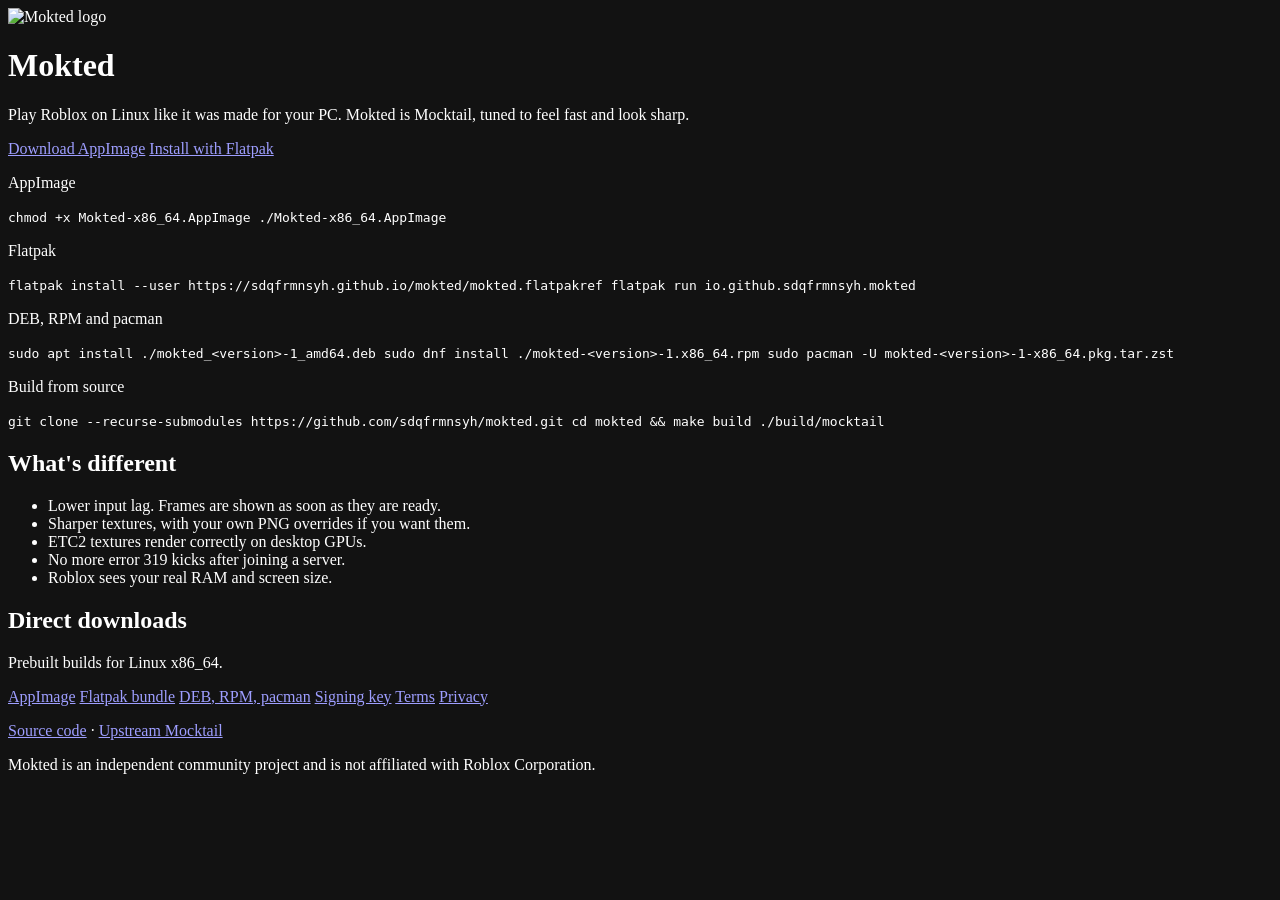
==== site/index.html @ 4aeb3a2b "Upload proyek mokted" ====
<!doctype html>
<!-- Modified by vii from komaruworld/mocktail. See README "About this fork". -->
<html lang="en">
<head>
  <meta charset="utf-8">
  <meta name="viewport" content="width=device-width, initial-scale=1">
  <meta name="color-scheme" content="dark">
  <title>Mokted for Linux</title>
  <link rel="icon" href="mokted.svg" type="image/svg+xml">
  <link rel="stylesheet" href="styles.css">
</head>
<body><main>
  <img src="mokted.svg" alt="Mokted logo">
  <h1>Mokted</h1>
  <p>Play Roblox on Linux like it was made for your PC. Mokted is Mocktail, tuned to feel fast and look sharp.</p>
  <a class="button" href="https://github.com/sdqfrmnsyh/mokted/releases/latest/download/Mokted-x86_64.AppImage">Download AppImage</a>
  <a class="button secondary" href="mokted.flatpakref">Install with Flatpak</a>
  <div class="commands">
    <p>AppImage</p>
    <code>chmod +x Mokted-x86_64.AppImage
./Mokted-x86_64.AppImage</code>
    <p>Flatpak</p>
    <code>flatpak install --user https://sdqfrmnsyh.github.io/mokted/mokted.flatpakref
flatpak run io.github.sdqfrmnsyh.mokted</code>
    <p>DEB, RPM and pacman</p>
    <code>sudo apt install ./mokted_&lt;version&gt;-1_amd64.deb
sudo dnf install ./mokted-&lt;version&gt;-1.x86_64.rpm
sudo pacman -U mokted-&lt;version&gt;-1-x86_64.pkg.tar.zst</code>
    <p>Build from source</p>
    <code>git clone --recurse-submodules https://github.com/sdqfrmnsyh/mokted.git
cd mokted &amp;&amp; make build
./build/mocktail</code>
  </div>
  <h2>What's different</h2>
  <ul>
    <li>Lower input lag. Frames are shown as soon as they are ready.</li>
    <li>Sharper textures, with your own PNG overrides if you want them.</li>
    <li>ETC2 textures render correctly on desktop GPUs.</li>
    <li>No more error 319 kicks after joining a server.</li>
    <li>Roblox sees your real RAM and screen size.</li>
  </ul>
  <h2>Direct downloads</h2>
  <p>Prebuilt builds for Linux x86_64.</p>
  <p class="links">
    <a href="https://github.com/sdqfrmnsyh/mokted/releases/latest/download/Mokted-x86_64.AppImage">AppImage</a>
    <a href="Mokted-x86_64.flatpak">Flatpak bundle</a>
    <a href="https://github.com/sdqfrmnsyh/mokted/releases/latest">DEB, RPM, pacman</a>
    <a href="mokted-flatpak.gpg">Signing key</a>
    <a href="terms.html">Terms</a>
    <a href="privacy.html">Privacy</a>
  </p>
  <p><a class="source" href="https://github.com/sdqfrmnsyh/mokted">Source code</a> ·
     <a class="source" href="https://github.com/komaruworld/mocktail">Upstream Mocktail</a></p>
  <p>Mokted is an independent community project and is not affiliated with Roblox Corporation.</p>
</main></body>
</html>
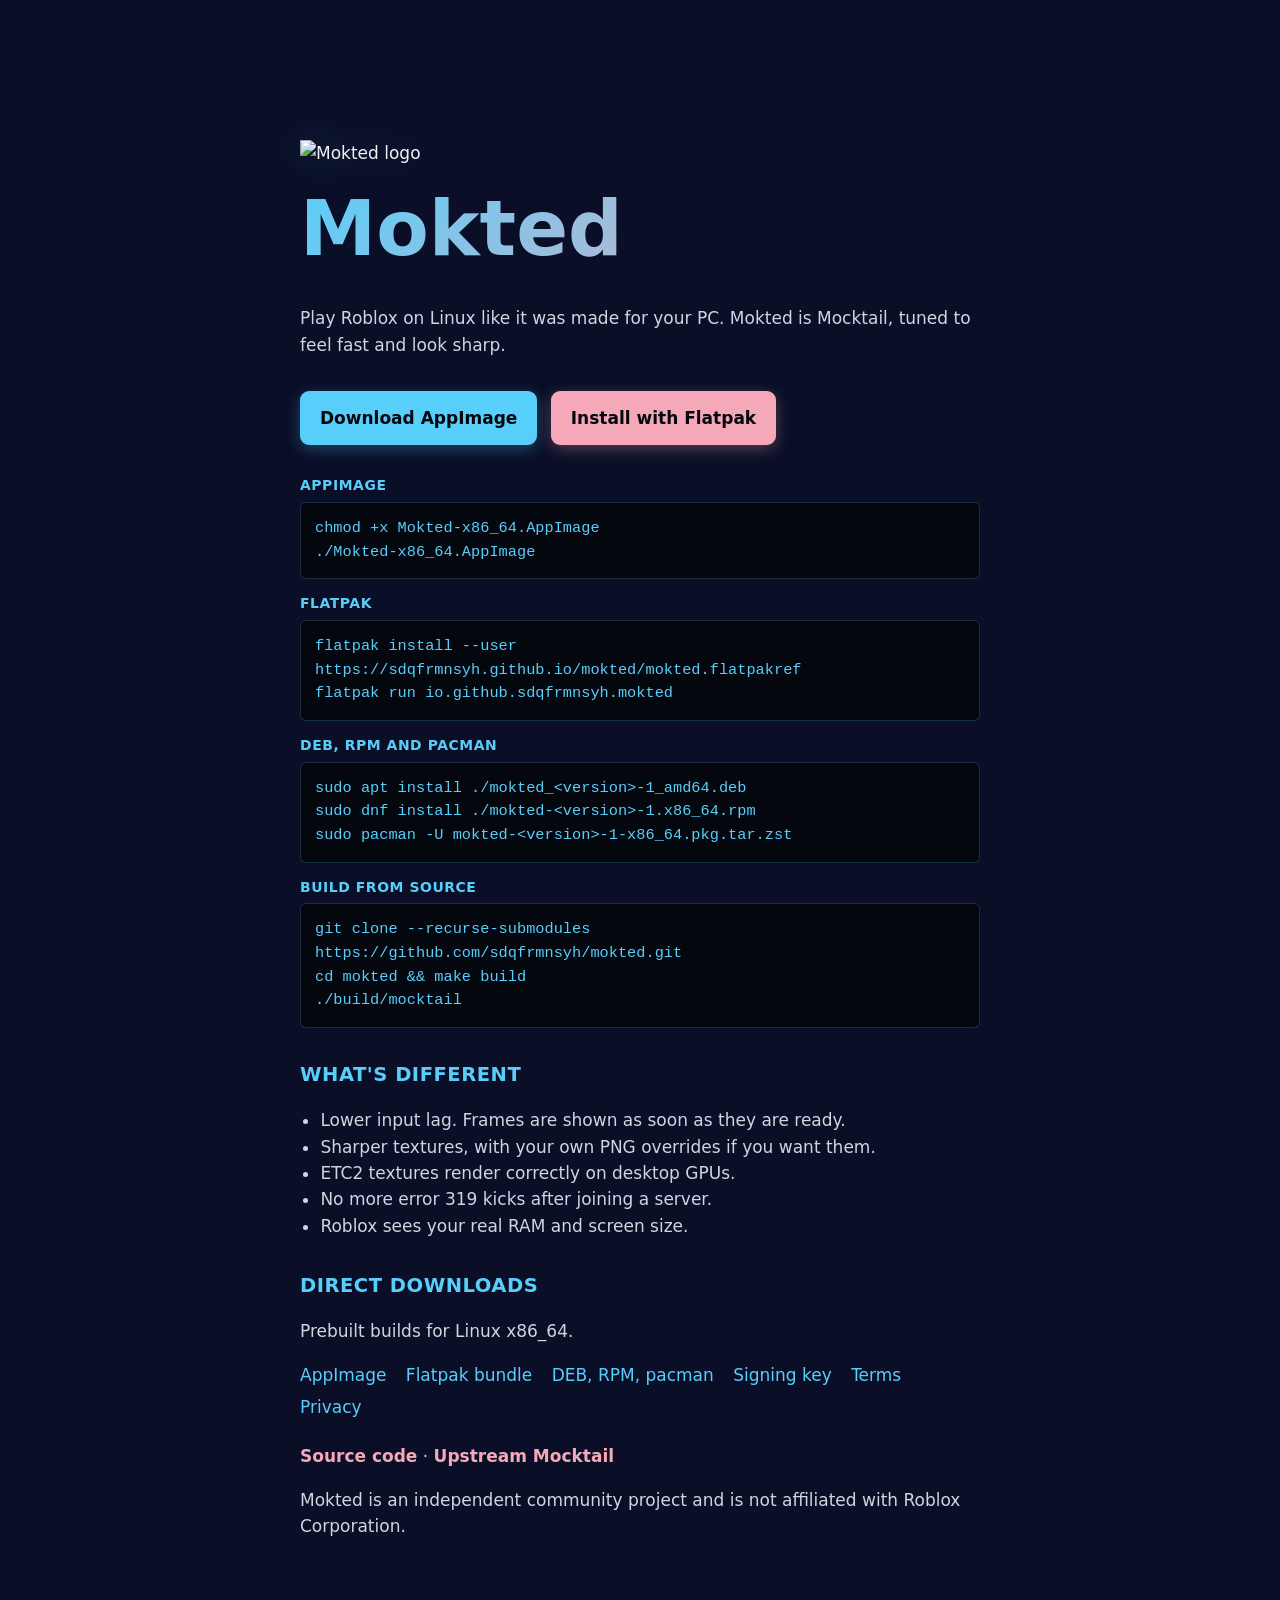
==== commit 5fd55c3c: "update website" ====
--- a/site/index.html
+++ b/site/index.html
@@ -6,11 +6,11 @@
   <meta name="viewport" content="width=device-width, initial-scale=1">
   <meta name="color-scheme" content="dark">
   <title>Mokted for Linux</title>
-  <link rel="icon" href="mokted.svg" type="image/svg+xml">
+  <link rel="icon" href="packaging/io.github.sdqfrmnsyh.mokted.svg" type="image/svg+xml">
   <link rel="stylesheet" href="styles.css">
 </head>
 <body><main>
-  <img src="mokted.svg" alt="Mokted logo">
+  <img src="packaging/io.github.sdqfrmnsyh.mokted.svg" alt="Mokted logo">
   <h1>Mokted</h1>
   <p>Play Roblox on Linux like it was made for your PC. Mokted is Mocktail, tuned to feel fast and look sharp.</p>
   <a class="button" href="https://github.com/sdqfrmnsyh/mokted/releases/latest/download/Mokted-x86_64.AppImage">Download AppImage</a>
--- a/site/styles.css
+++ b/site/styles.css
@@ -0,0 +1,167 @@
+/* Modified by vii from komaruworld/mocktail. See README "About this fork". */
+
+:root {
+    font: 17px/1.55 system-ui, sans-serif;
+    color-scheme: dark;
+    --cyan: #58cefa;
+    --pink: #f5a9b8;
+    --dark-bg: #0a0e27;
+    --darker-bg: #05070f;
+}
+
+body {
+    margin: 0;
+    background: var(--dark-bg);
+    color: #f0f2f7;
+    overflow-x: hidden;
+}
+
+main {
+    max-width: 680px;
+    margin: 12vh auto;
+    padding: 32px;
+}
+
+img {
+    width: 88px;
+    height: 88px;
+    filter: drop-shadow(0 0 20px rgba(88, 206, 250, 0.3));
+    transition: filter 0.3s ease;
+}
+
+img:hover {
+    filter: drop-shadow(0 0 30px rgba(88, 206, 250, 0.5));
+}
+
+h1 {
+    margin: .2rem 0;
+    font-size: clamp(2.5rem, 8vw, 4.5rem);
+    background: linear-gradient(135deg, var(--cyan), var(--pink));
+    -webkit-background-clip: text;
+    -webkit-text-fill-color: transparent;
+    background-clip: text;
+    font-weight: 800;
+}
+
+h2 {
+    margin: 32px 0 0;
+    font-size: 1.15rem;
+    color: var(--cyan);
+    font-weight: 600;
+    text-transform: uppercase;
+    letter-spacing: 0.5px;
+}
+
+p,
+li {
+    color: #d1d5e0;
+}
+
+ul {
+    padding-left: 1.2rem;
+}
+
+a.button {
+    display: inline-block;
+    margin: 16px 8px 16px 0;
+    padding: 12px 18px;
+    border-radius: 9px;
+    background: var(--cyan);
+    color: var(--darker-bg);
+    font-weight: 700;
+    text-decoration: none;
+    transition: all 0.3s ease;
+    box-shadow: 0 4px 15px rgba(88, 206, 250, 0.3);
+    border: 2px solid var(--cyan);
+}
+
+a.button:hover {
+    background: transparent;
+    color: var(--cyan);
+    box-shadow: 0 4px 20px rgba(88, 206, 250, 0.6);
+    transform: translateY(-2px);
+}
+
+a.secondary {
+    background: var(--pink);
+    color: var(--darker-bg);
+    box-shadow: 0 4px 15px rgba(245, 169, 184, 0.3);
+    border-color: var(--pink);
+}
+
+a.secondary:hover {
+    background: transparent;
+    color: var(--pink);
+    box-shadow: 0 4px 20px rgba(245, 169, 184, 0.6);
+}
+
+.commands {
+    margin-top: 10px;
+}
+
+.commands p,
+.download-label {
+    margin: 14px 0 5px;
+    color: var(--cyan);
+    font-size: .82rem;
+    font-weight: 700;
+    letter-spacing: .04em;
+    text-transform: uppercase;
+}
+
+code {
+    display: block;
+    padding: 14px;
+    overflow-wrap: anywhere;
+    border: 1px solid rgba(88, 206, 250, 0.2);
+    border-radius: 6px;
+    background: var(--darker-bg);
+    white-space: pre-wrap;
+    color: var(--cyan);
+    font-family: 'Monaco', 'Menlo', 'Ubuntu Mono', monospace;
+    font-size: 0.9rem;
+    box-shadow: inset 0 2px 4px rgba(0, 0, 0, 0.3);
+}
+
+.links {
+    margin: 10px 0 14px;
+}
+
+.links a {
+    display: inline-block;
+    margin: 0 14px 6px 0;
+    color: var(--cyan);
+    text-decoration: none;
+    transition: all 0.3s ease;
+    position: relative;
+}
+
+.links a::after {
+    content: '';
+    position: absolute;
+    bottom: -2px;
+    left: 0;
+    width: 0;
+    height: 2px;
+    background: var(--pink);
+    transition: width 0.3s ease;
+}
+
+.links a:hover::after {
+    width: 100%;
+}
+
+.links a:hover {
+    color: var(--pink);
+}
+
+a.source {
+    color: var(--pink);
+    text-decoration: none;
+    font-weight: 600;
+    transition: all 0.3s ease;
+}
+
+a.source:hover {
+    color: var(--cyan);
+}
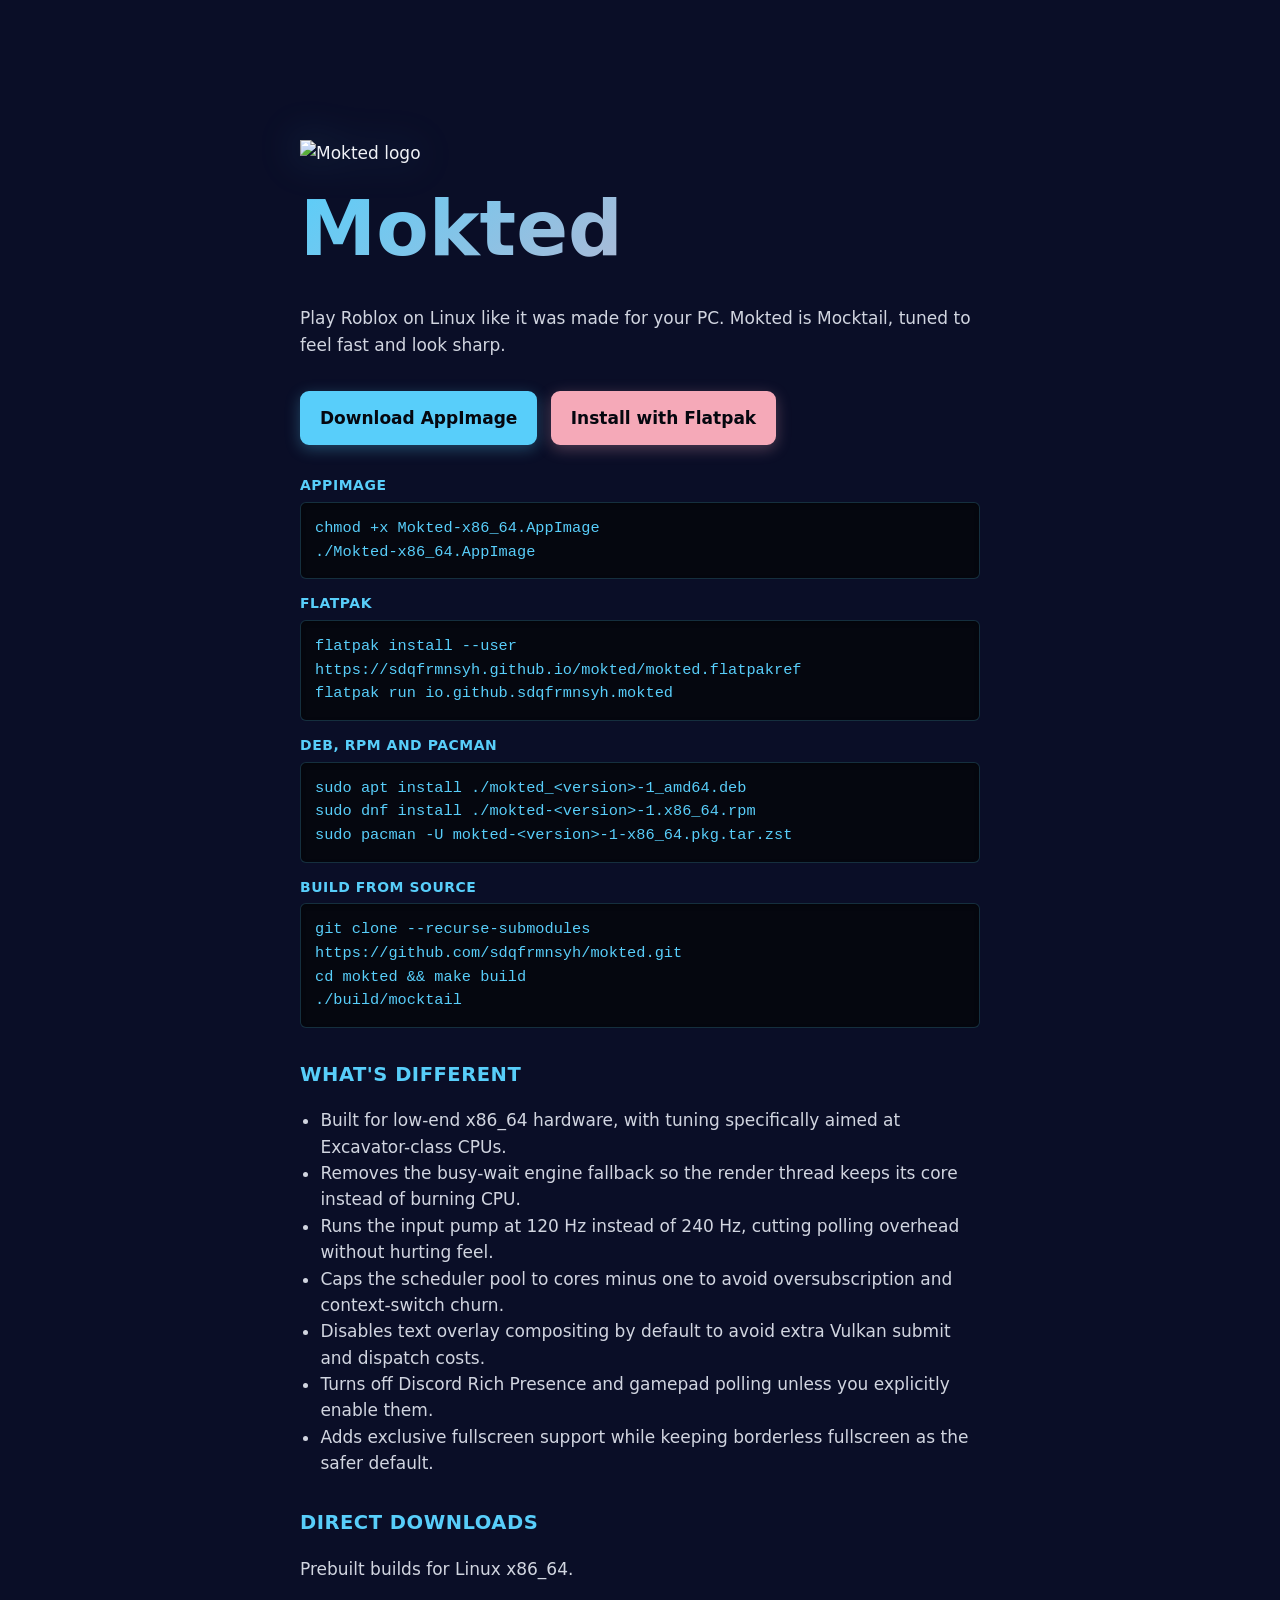
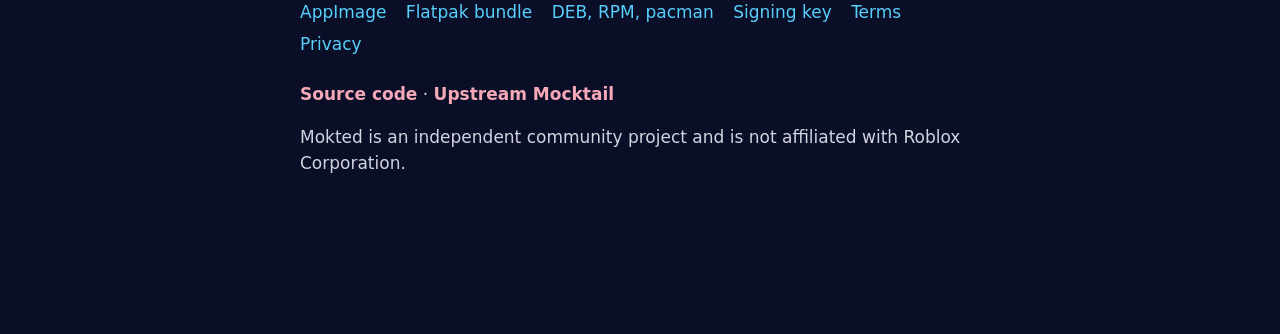
==== commit c1c09003: "update index.html" ====
--- a/site/index.html
+++ b/site/index.html
@@ -33,11 +33,13 @@
   </div>
   <h2>What's different</h2>
   <ul>
-    <li>Lower input lag. Frames are shown as soon as they are ready.</li>
-    <li>Sharper textures, with your own PNG overrides if you want them.</li>
-    <li>ETC2 textures render correctly on desktop GPUs.</li>
-    <li>No more error 319 kicks after joining a server.</li>
-    <li>Roblox sees your real RAM and screen size.</li>
+    <li>Built for low-end x86_64 hardware, with tuning specifically aimed at Excavator-class CPUs.</li>
+    <li>Removes the busy-wait engine fallback so the render thread keeps its core instead of burning CPU.</li>
+    <li>Runs the input pump at 120 Hz instead of 240 Hz, cutting polling overhead without hurting feel.</li>
+    <li>Caps the scheduler pool to cores minus one to avoid oversubscription and context-switch churn.</li>
+    <li>Disables text overlay compositing by default to avoid extra Vulkan submit and dispatch costs.</li>
+    <li>Turns off Discord Rich Presence and gamepad polling unless you explicitly enable them.</li>
+    <li>Adds exclusive fullscreen support while keeping borderless fullscreen as the safer default.</li>
   </ul>
   <h2>Direct downloads</h2>
   <p>Prebuilt builds for Linux x86_64.</p>
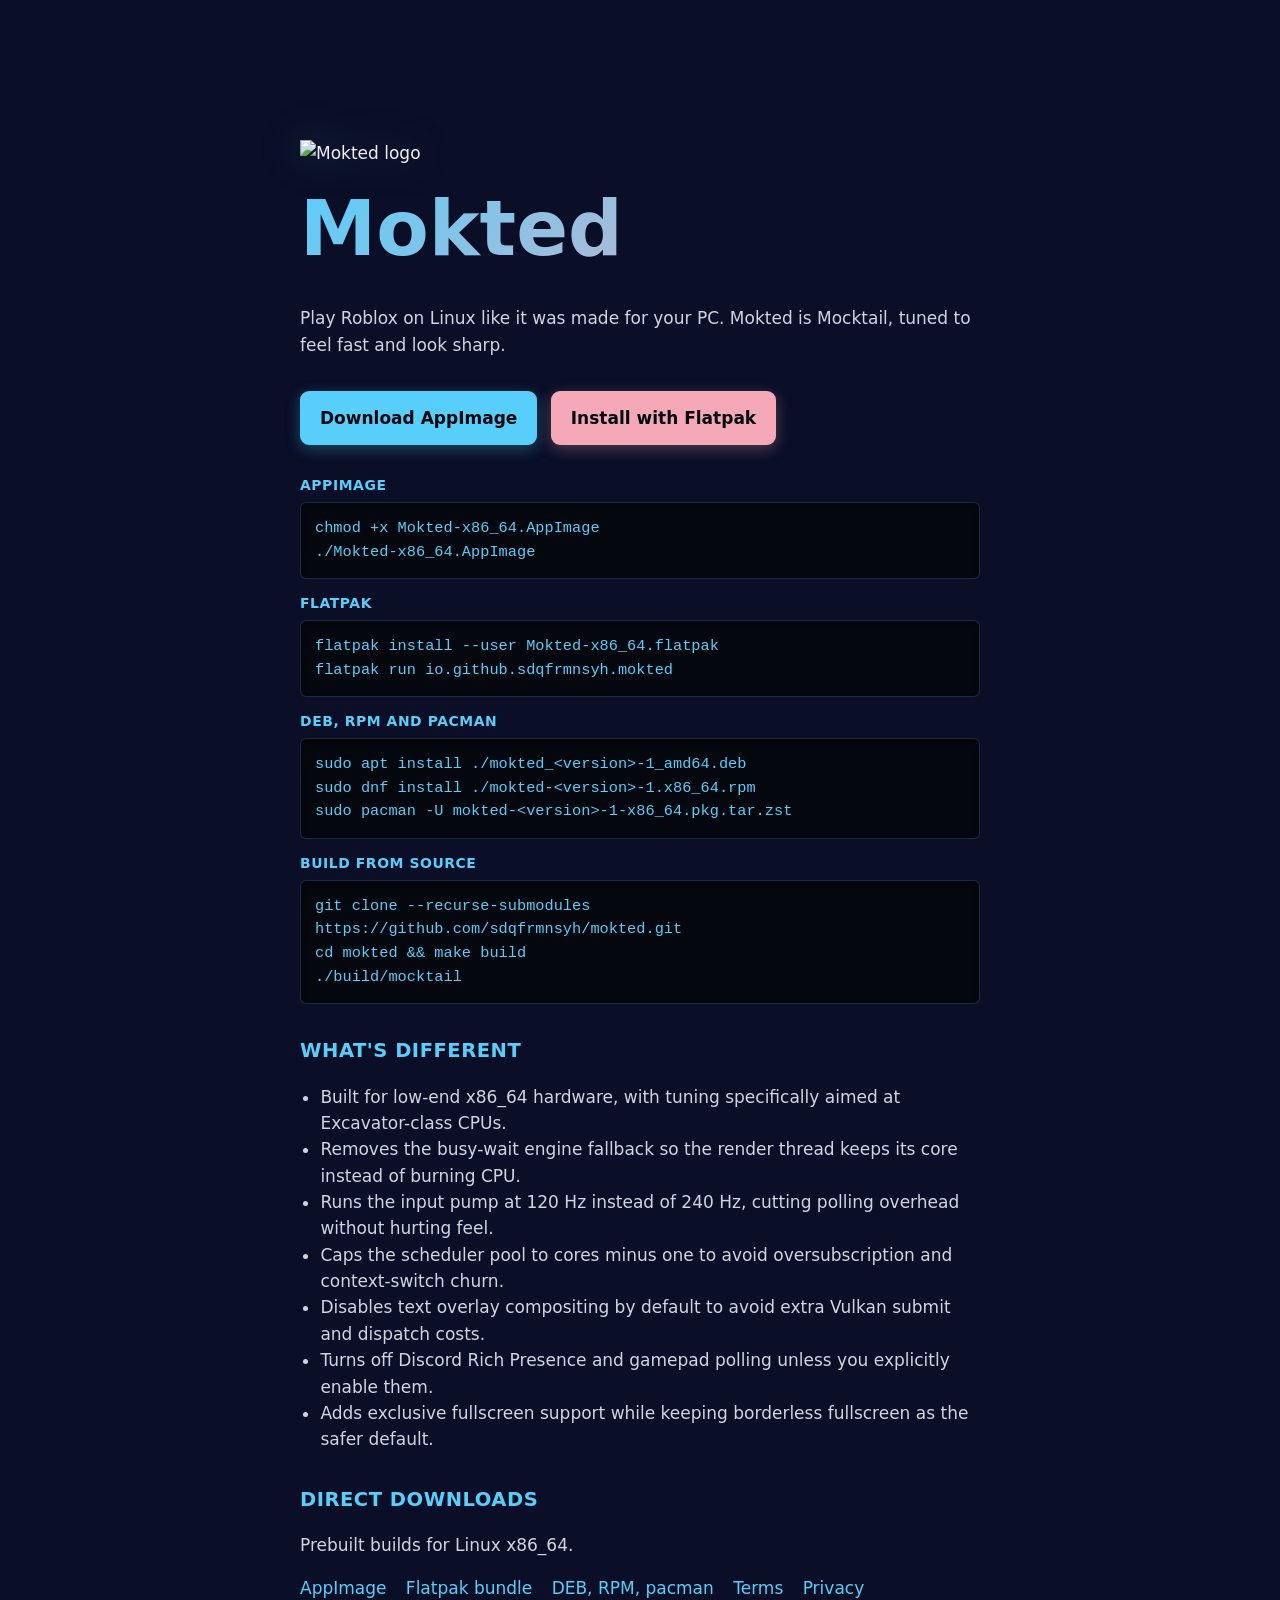
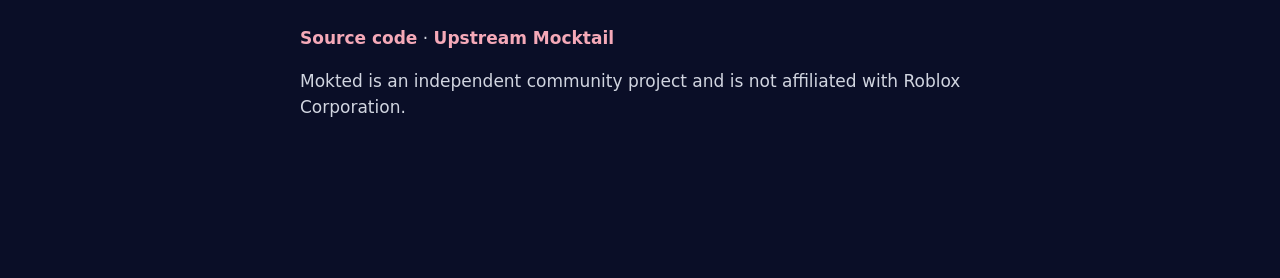
==== commit b85812da: "Update index.tml" ====
--- a/site/index.html
+++ b/site/index.html
@@ -13,14 +13,14 @@
   <img src="packaging/io.github.sdqfrmnsyh.mokted.svg" alt="Mokted logo">
   <h1>Mokted</h1>
   <p>Play Roblox on Linux like it was made for your PC. Mokted is Mocktail, tuned to feel fast and look sharp.</p>
-  <a class="button" href="https://github.com/sdqfrmnsyh/mokted/releases/latest/download/Mokted-x86_64.AppImage">Download AppImage</a>
-  <a class="button secondary" href="mokted.flatpakref">Install with Flatpak</a>
+  <a class="button" href="https://github.com/sdqfrmnsyh/mokted/releases/download/1.0.4/Mocktail-x86_64-glibc-standalone.AppImage">Download AppImage</a>
+  <a class="button secondary" href="https://github.com/sdqfrmnsyh/mokted/releases/download/1.0.4/Mokted-x86_64.flatpak">Install with Flatpak</a>
   <div class="commands">
     <p>AppImage</p>
     <code>chmod +x Mokted-x86_64.AppImage
 ./Mokted-x86_64.AppImage</code>
     <p>Flatpak</p>
-    <code>flatpak install --user https://sdqfrmnsyh.github.io/mokted/mokted.flatpakref
+    <code>flatpak install --user Mokted-x86_64.flatpak
 flatpak run io.github.sdqfrmnsyh.mokted</code>
     <p>DEB, RPM and pacman</p>
     <code>sudo apt install ./mokted_&lt;version&gt;-1_amd64.deb
@@ -44,10 +44,9 @@
   <h2>Direct downloads</h2>
   <p>Prebuilt builds for Linux x86_64.</p>
   <p class="links">
-    <a href="https://github.com/sdqfrmnsyh/mokted/releases/latest/download/Mokted-x86_64.AppImage">AppImage</a>
-    <a href="Mokted-x86_64.flatpak">Flatpak bundle</a>
+    <a href="https://github.com/sdqfrmnsyh/mokted/releases/download/1.0.4/Mocktail-x86_64-glibc-standalone.AppImage">AppImage</a>
+    <a href="https://github.com/sdqfrmnsyh/mokted/releases/download/1.0.4/Mokted-x86_64.flatpak">Flatpak bundle</a>
     <a href="https://github.com/sdqfrmnsyh/mokted/releases/latest">DEB, RPM, pacman</a>
-    <a href="mokted-flatpak.gpg">Signing key</a>
     <a href="terms.html">Terms</a>
     <a href="privacy.html">Privacy</a>
   </p>
